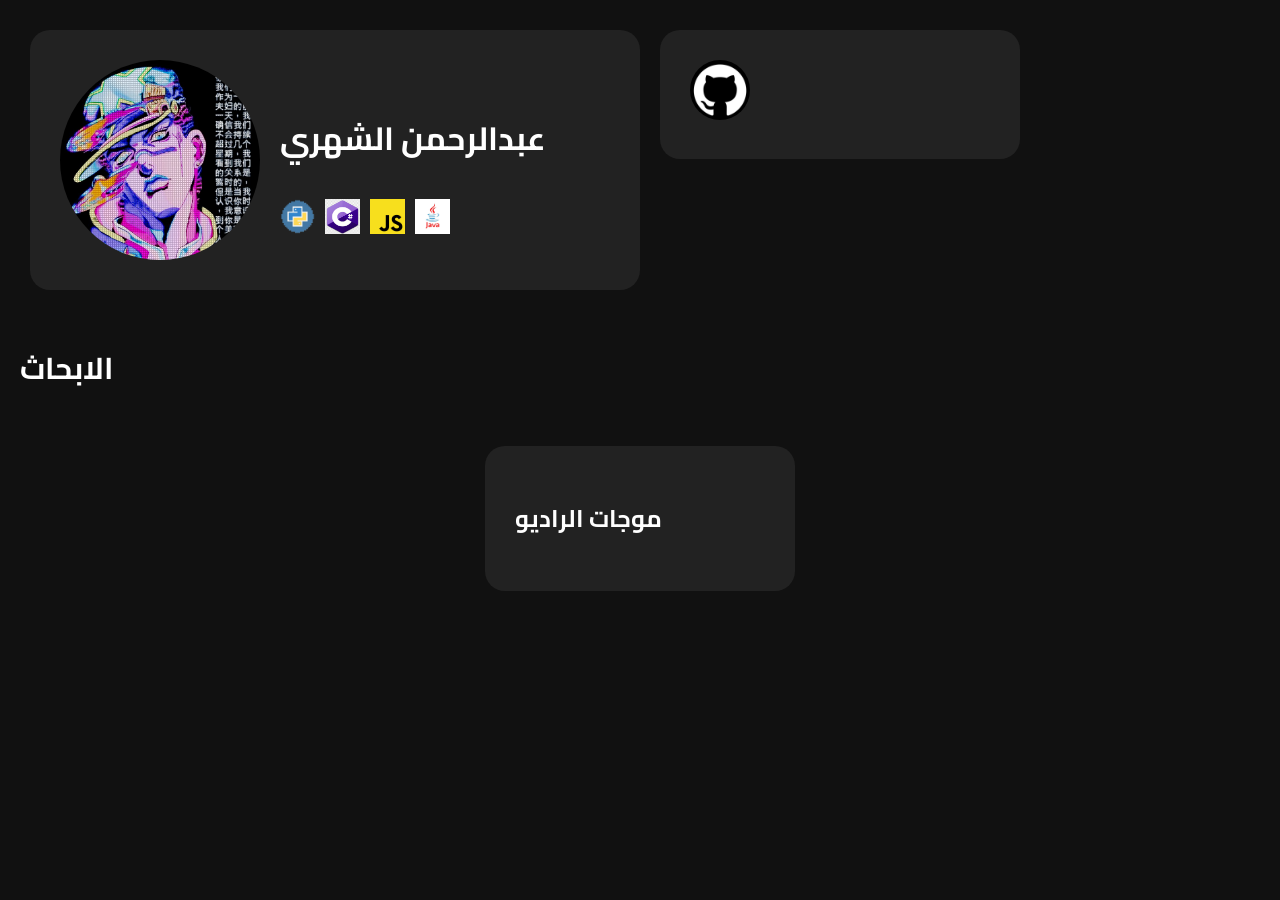
==== index.html @ ed498303 "first upload" ====
<!DOCTYPE html>
<html lang="ar">

<head>
    <meta charset="UTF-8">
    <meta name="viewport" content="width=device-width, initial-scale=1.0">

    <title>موقعي</title>

    <link rel="stylesheet" href="style.css">

    <!-- خط Cairo -->
    <link rel="preconnect" href="https://fonts.googleapis.com">
    <link rel="preconnect" href="https://fonts.gstatic.com" crossorigin>

    <link href="https://fonts.googleapis.com/css2?family=Cairo:wght@200..1000&display=swap" rel="stylesheet">
</head>

<body>

    <!-- 🟢 البروفايل + المستطيل داخل نفس الحاوية -->
    <div class="main_layout">

        <!-- البروفايل -->
        <div class="profile_card">

            <img src="images/main_im.jpg" class="profile_image">

            <div class="profile_text">

                <h1>عبدالرحمن الشهري</h1>

                <div class="social_icons">

                    <img src="images/Python Logo.png" class="icon">
                    <img src="images/Csharp.png" class="icon">
                    <img src="images/JavaScript.jpg" class="icon">
                    <img src="images/تنزيل.jpg" class="icon">

                </div>

            </div>

        </div>

        <!-- المستطيل -->
        <div class="side_card">
            <div>
                <a href="https://github.com/RT-108" target="_blank">

                <img src="images/Github.jpg" class="side_card_icon">
                </a>
            </div>
        </div>

    </div>
    <h1 class="title"> الابحاث</h1>
    <!-- الكروت -->
    <div class="container">

    <a style="text-decoration:none;color:inherit;" href="https://github.com/RT-108" target="_blank">

        <div class="card">
            <h2>موجات الراديو</h2>
        </div>

    </a>
    </div>

</body>

</html>
---- style.css ----
body{
    margin:0;

    font-family:"Cairo", sans-serif;

    background:#111;
    color:white;
}

/* ---------------- */
/* الحاوية الرئيسية */
/* ---------------- */

.main_layout{
    display:flex;
    gap:20px;

    padding:30px;

    align-items:flex-start;
}

/* ---------------- */
/* البروفايل */
/* ---------------- */

.profile_card{
    background:#222;

    width:550px;

    padding:30px;

    display:flex;
    align-items:center;

    gap:20px;

    border-radius:20px;

    
}

/* الصورة */
.profile_image{
    width:200px;
    height:200px;

    border-radius:50%;

    object-fit:cover;
}

.side_card_icon{
    border-radius:50%;
    object-fit:cover;
    width: 20%;

}
.side_card_icon:hover{
    background:#222;

    cursor:pointer;
    transform:scale(1.1);

    transition:0.3s;
}

.title{
    text-align:left;
    font-size:30px;
    margin-left:20px;
    
}


/* النص + الأيقونات */
.profile_text{
    display:flex;
    flex-direction:column;
}

.social_icons{
    display:flex;
    gap:10px;

    margin-top:10px;
}

.icon{
    width:35px;
    height:35px;

    cursor:pointer;

    transition:0.3s;
}

.icon:hover{
    transform:scale(1.1);
}

/* ---------------- */
/* المستطيل */
/* ---------------- */

.side_card{
    background:#222;

    padding:30px;
    width:300px;

    border-radius:20px;
}

/* ---------------- */
/* الكروت */
/* ---------------- */

.container{
    display:flex;

    justify-content:center;

    gap:20px;

    padding:30px;
}

.card{
    background:#222;

    width:250px;

    padding:30px;

    border-radius:20px;

    cursor:pointer;

    transition:0.3s;
}

.card:hover{
    transform:translateY(-10px);

    background:#333;

    box-shadow:0 10px 20px rgba(0,0,0,0.5);
}

.card:active{
    transform:scale(0.95);
}

/* ---------------- */
/* الجوال */
/* ---------------- */

@media (max-width:768px){

    .main_layout{
        flex-direction:column;
        align-items:center;
    }

    .profile_card{
        width:90%;
        flex-direction:column;
        text-align:center;
    }

    .profile_image{
        width:150px;
        height:150px;
    }

    .social_icons{
        justify-content:center;
    }

    .side_card{
        width:90%;
    }

    .container{
        flex-direction:column;
        align-items:center;
    }
    .title{
        text-align:center;
        font-size:28px;
    }
    .card{
        width:90%;
    }
}
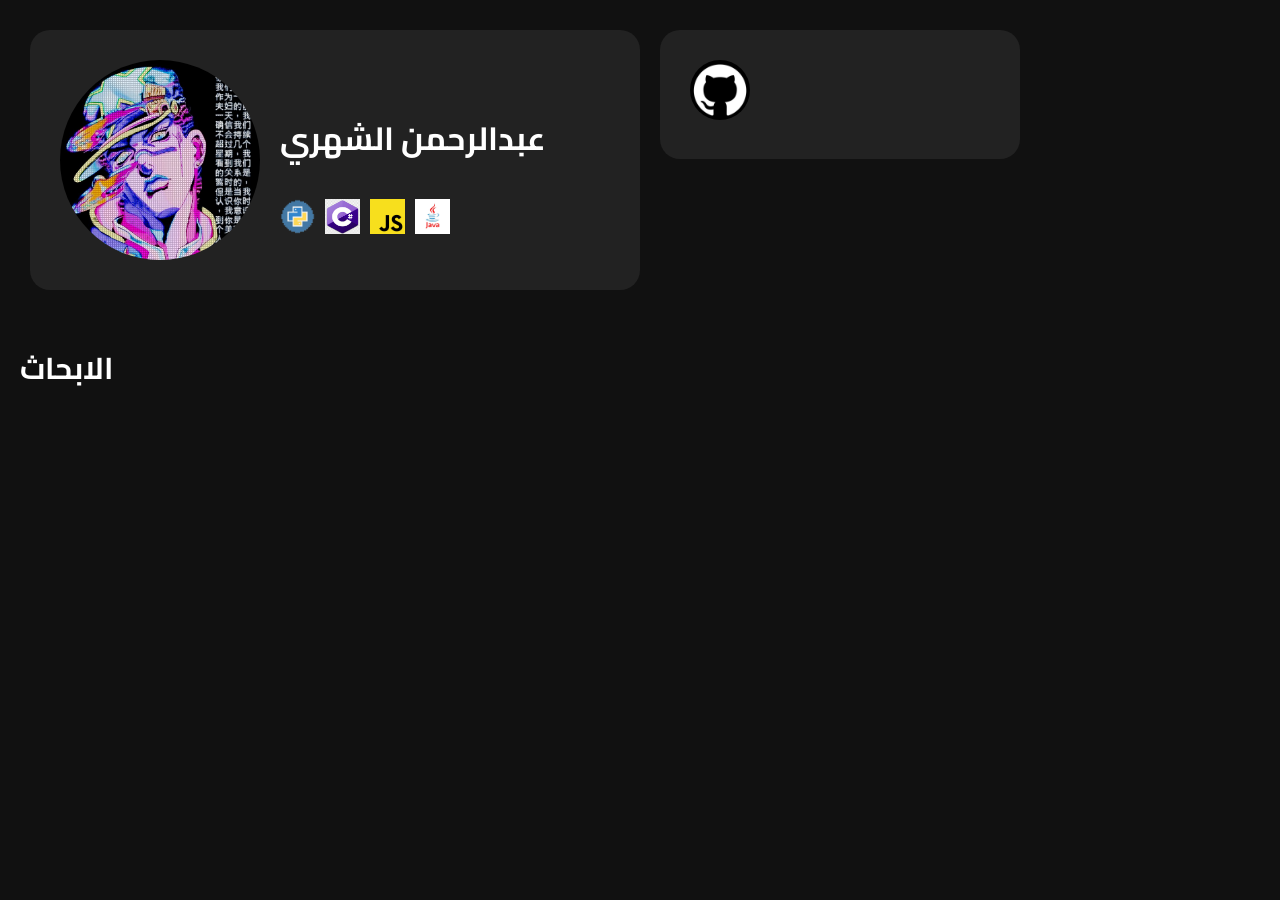
==== commit 166c8710: "Remove card link for موجات الراديو Removed the card link for 'موجات الراديو' from the container." ====
--- a/index.html
+++ b/index.html
@@ -5,7 +5,7 @@
     <meta charset="UTF-8">
     <meta name="viewport" content="width=device-width, initial-scale=1.0">
 
-    <title>موقعي</title>
+    <title>PU21 profile</title>
 
     <link rel="stylesheet" href="style.css">
 
@@ -58,13 +58,7 @@
     <!-- الكروت -->
     <div class="container">
 
-    <a style="text-decoration:none;color:inherit;" href="https://github.com/RT-108" target="_blank">
-
-        <div class="card">
-            <h2>موجات الراديو</h2>
-        </div>
-
-    </a>
+        
     </div>
 
 </body>
